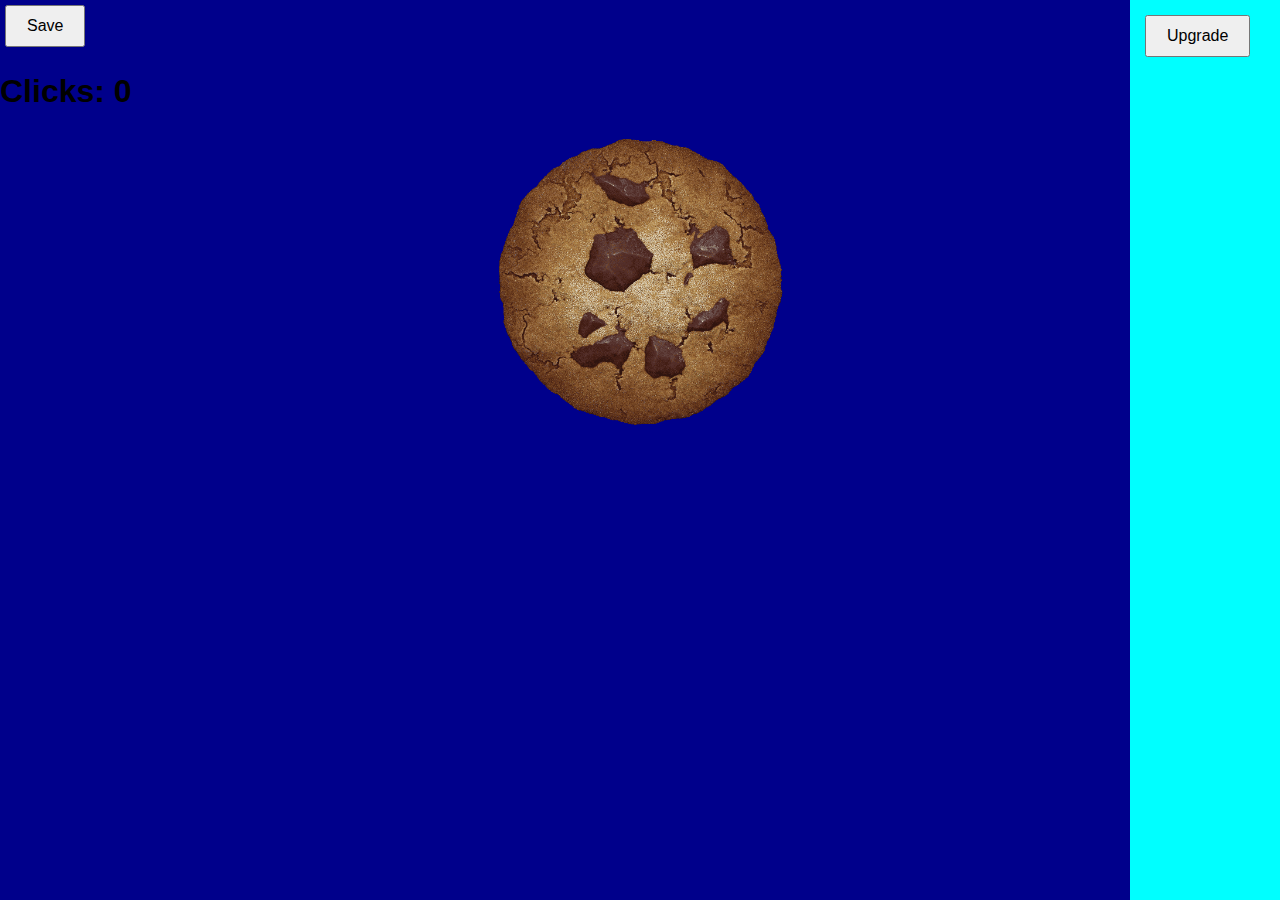
==== javascript/index.html @ fb3e7556 "Initial commit" ====
<!DOCTYPE html>
<html lang="en">
<head>
    <meta charset="UTF-8">
    <meta name="viewport" content="width=device-width, initial-scale=1.0">
    <title>Cookie Clicker</title>
    <link rel="stylesheet" href="style.css">
</head>
<body>
    <button onclick="save()">Save</button>
    <h1 id="clicks">Clicks: 0</h1>
    
    <a onclick="cookie_click()">
        <img src="/sprites/cookie.png" alt="Cookie Image">
    </a>

    <div id="aqua-section">
        <button onclick="upgrade()">Upgrade</button>
    </div>

    <script src="cookie script.js"></script>
</body>
</html>
---- javascript/style.css ----
/* style.css */
body {
    background-color: #00008b; /* Dark blue background */
    color: #000; /* Black text color */
    margin: 0;
    font-family: Arial, sans-serif;
}

#aqua-section {
    position: absolute;
    right: 0;
    top: 0;
    background-color: aqua;
    width: 150px; /* Adjust width as needed */
    height: 100%;
    padding: 10px;
    box-sizing: border-box;
}

button {
    margin: 5px;
    padding: 10px 20px;
    font-size: 16px;
}

img {
    display: block;
    margin: 20px auto;
    width: 300px; /* Adjust cookie size as needed */
    cursor: pointer;
}
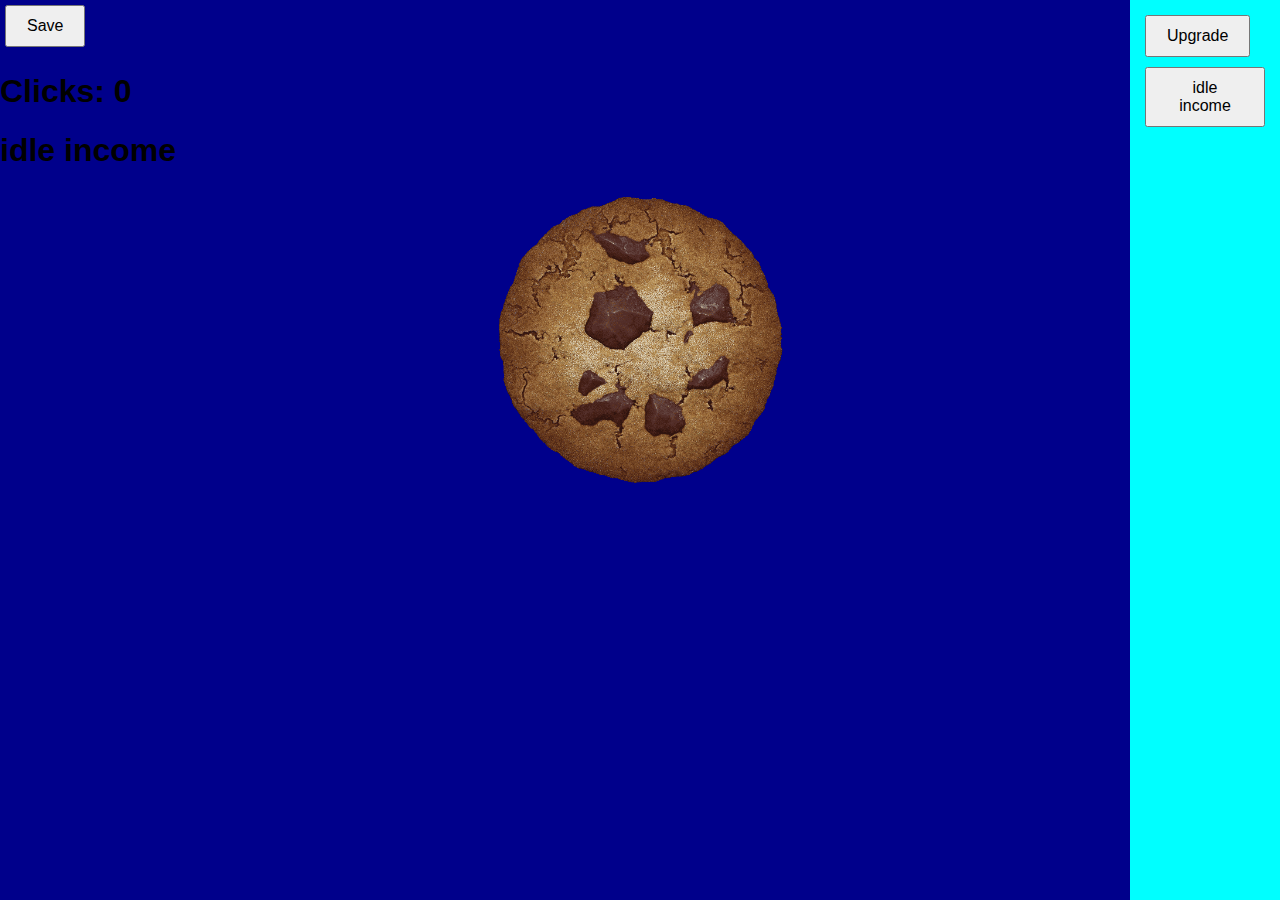
==== commit 8b32b062: "coding cookie clickers" ====
--- a/javascript/index.html
+++ b/javascript/index.html
@@ -9,6 +9,7 @@
 <body>
     <button onclick="save()">Save</button>
     <h1 id="clicks">Clicks: 0</h1>
+    <h1 id="idle income">idle income</h1>
     
     <a onclick="cookie_click()">
         <img src="/sprites/cookie.png" alt="Cookie Image">
@@ -16,6 +17,7 @@
 
     <div id="aqua-section">
         <button onclick="upgrade()">Upgrade</button>
+        <button>idle income</button>
     </div>
 
     <script src="cookie script.js"></script>
